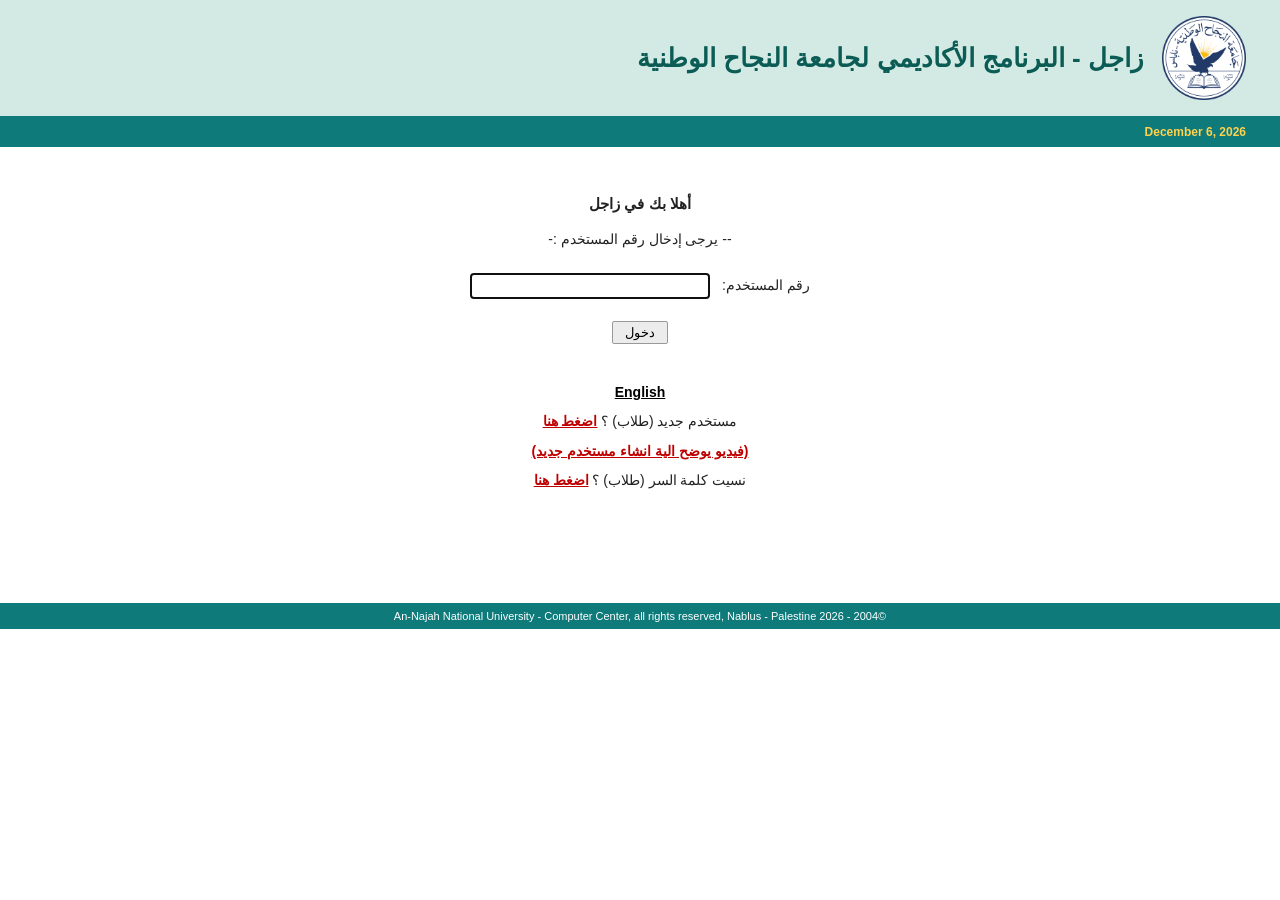
==== login.html @ 65c2568f "Static replica of An-Najah Zajel student portal 2-step login (12400249 / 123456), dashboard homepage" ====
<!DOCTYPE html>
<html lang="ar" dir="rtl">
<head>
  <meta charset="UTF-8">
  <meta name="viewport" content="width=device-width, initial-scale=1.0">
  <title>زاجل - تسجيل الدخول</title>
  <link rel="stylesheet" href="styles.css">
</head>
<body class="login-body">
  <div class="login-header">
    <div class="login-header-inner">
      <img class="login-logo" src="resources/img/najah_logo.png" alt="An-Najah National University">
      <div class="login-title">زاجل - البرنامج الأكاديمي لجامعة النجاح الوطنية</div>
    </div>
  </div>
  <div class="login-strip"><span class="login-date" id="today"></span></div>

  <div class="login-main">
    <p class="login-welcome">أهلا بك في زاجل</p>
    <p class="login-prompt">-- يرجى إدخال رقم المستخدم :-</p>

    <form id="loginForm" onsubmit="return step1(event)">
      <div class="login-row">
        رقم المستخدم: &nbsp;
        <input type="text" id="username" class="login-input" autocomplete="off" autofocus>
      </div>
      <div class="login-row">
        <button type="submit" class="login-btn">دخول</button>
      </div>
    </form>

    <div class="login-links">
      <a class="login-en" href="#">English</a><br>
      مستخدم جديد (طلاب) ؟ <a class="login-link" href="#">اضغط هنا</a><br>
      <a class="login-link" href="#">(فيديو يوضح الية انشاء مستخدم جديد)</a><br>
      نسيت كلمة السر (طلاب) ؟ <a class="login-link" href="#">اضغط هنا</a>
    </div>
  </div>

  <div class="login-footer">©2004 - 2026 An-Najah National University - Computer Center, all rights reserved, Nablus - Palestine</div>

  <script>
    document.getElementById('today').textContent =
      new Date().toLocaleDateString('en-US', { year: 'numeric', month: 'long', day: 'numeric' });

    function step1(e) {
      e.preventDefault();
      var u = document.getElementById('username').value.trim();
      if (u === '12400249') {
        location.href = 'login2.html?u=' + encodeURIComponent(u);
      } else {
        alert('رقم المستخدم غير صحيح. الرجاء إدخال رقم مستخدم صحيح.');
      }
      return false;
    }
  </script>
</body>
</html>
---- styles.css ----
* { margin: 0; padding: 0; box-sizing: border-box; }

body {
  font-family: Tahoma, Arial, "Segoe UI", sans-serif;
  font-size: 13px;
  color: #222;
  background: #ffffff;
  direction: rtl;
}

a { color: #0a3d62; text-decoration: none; }
a:hover { text-decoration: underline; }

/* ===== HEADER ===== */
.top-header {
  background: #ffffff;
  border-bottom: 2px solid #0a3d62;
  padding: 8px 16px;
}
.header-inner {
  display: flex;
  align-items: center;
  justify-content: flex-start;
  gap: 14px;
  max-width: 1060px;
  margin: 0 auto;
}
.logo-emblem { display: block; flex-shrink: 0; }
.header-title {
  font-size: 16px;
  font-weight: bold;
  color: #1a1a1a;
  text-align: right;
}

/* ===== NAV ===== */
.main-nav { background: #0a3d62; }
.nav-row {
  list-style: none;
  display: flex;
  flex-wrap: wrap;
  justify-content: center;
  align-items: center;
}
.nav-row:first-child { border-bottom: 1px solid #1c5a8a; }
.nav-row li { position: relative; }
.nav-row li:not(:last-child)::after {
  content: "|";
  color: #6f9bc0;
  position: absolute;
  left: 0;
  top: 50%;
  transform: translateY(-50%);
}
.nav-row li a {
  display: block;
  color: #ffffff;
  padding: 6px 12px;
  font-size: 12.5px;
  white-space: nowrap;
}
.nav-row li a:hover { background: #1c5a8a; text-decoration: none; }
.nav-row li.active a { color: #ffd24d; font-weight: bold; }
.nav-row li.alert a { color: #ffd24d; }

/* ===== PAGE LAYOUT ===== */
.page-wrap {
  display: flex;
  flex-direction: row;
  max-width: 1060px;
  margin: 0 auto;
  padding: 12px 8px;
  gap: 12px;
  align-items: flex-start;
}
.content { flex: 1; min-width: 0; }
/* sidebar sits on the RIGHT in this RTL layout */
.sidebar { order: -1; width: 118px; flex-shrink: 0; display: flex; flex-direction: column; gap: 7px; }

/* ===== STUDENT INFO ===== */
.student-info { padding: 8px 4px 14px; text-align: center; }
.info-line { margin-bottom: 6px; font-size: 13px; }
.info-line .label { color: #333; }
.info-line .value { color: #000; }
.value-en { color: #000; }

.wifi-block { margin-top: 14px; }
.link-line { margin-bottom: 8px; }
.link-line a { text-decoration: underline; }
.wifi-pass { font-size: 13px; }
.wifi-pass strong { color: #0a3d62; }
.btn-wifi {
  margin-right: 10px;
  background: #f0f0f0;
  border: 1px solid #999;
  border-radius: 3px;
  padding: 3px 8px;
  font-family: inherit;
  font-size: 12px;
  cursor: pointer;
}
.btn-wifi:hover { background: #e2e2e2; }

.eval-btn-row { margin: 14px 0; }
.btn-eval {
  background: #f2c200;
  border: 1px solid #d4a800;
  color: #2a2a2a;
  font-weight: bold;
  font-family: inherit;
  font-size: 13px;
  padding: 7px 22px;
  border-radius: 3px;
  cursor: pointer;
}
.btn-eval:hover { background: #e0b400; }

.email-line { margin-top: 8px; font-weight: bold; }
.email-line a { color: #c00000; }

/* ===== MESSAGES PANEL ===== */
.messages-panel {
  border: 1px solid #c4c4c4;
  margin-top: 16px;
  background: #fff;
}
.panel-head {
  background: #0a3d62;
  color: #fff;
  font-weight: bold;
  padding: 8px 14px;
  font-size: 14px;
}
.panel-body { padding: 16px 18px; line-height: 1.8; }
.panel-body hr { border: none; border-top: 1px solid #ddd; margin: 14px 0; }
.msg-group { margin-bottom: 6px; }
.msg-title { color: #c00000; font-weight: bold; margin-top: 6px; }
.msg-num { color: #c00000; padding-right: 14px; }
.msg-icon { font-weight: bold; margin-bottom: 6px; }
.panel-body p { margin-bottom: 6px; }
.msg-link a { color: #0a3d62; font-weight: bold; text-decoration: underline; }

/* ===== SIDEBAR ===== */
.side-btn {
  display: block;
  width: 100%;
  background: linear-gradient(#ffffff, #e2e2e2);
  border: 1px solid #b6b6b6;
  border-radius: 4px;
  padding: 7px 6px;
  font-family: inherit;
  font-size: 12px;
  font-weight: bold;
  color: #2a2a2a;
  cursor: pointer;
  text-align: center;
  line-height: 1.35;
  box-shadow: 0 1px 1px rgba(0,0,0,.12);
}
.side-btn:hover { background: linear-gradient(#f2f2f2, #d3d3d3); }

/* ===== RESPONSIVE ===== */
@media (max-width: 900px) {
  .page-wrap { flex-direction: column; }
  .sidebar { width: 100%; flex-direction: row; flex-wrap: wrap; }
  .sidebar .side-btn { width: auto; flex: 1 1 120px; }
  .header-title { font-size: 14px; }
}

/* ================= DATA SUBPAGES ================= */
.subpage-body { padding: 16px 22px 40px; max-width: 1180px; margin: 0 auto; }
.topbtn-row { text-align: left; margin-bottom: 6px; }
.btn-grey {
  background: #f3f3f3; border: 1px solid #b9b9b9; border-radius: 3px;
  padding: 4px 12px; font-family: inherit; font-size: 12.5px; cursor: pointer; color: #222;
}
.btn-grey:hover { background: #e7e7e7; }
.page-title { color: #9c1b1b; font-weight: bold; font-size: 16px; margin: 4px 0 16px; }
.red-note { color: #c00000; font-weight: bold; text-align: center; margin-bottom: 14px; }

/* student header rows for subpages (right aligned label:value pairs) */
.std-head { margin-bottom: 18px; font-size: 13.5px; line-height: 1.9; }
.std-head .row { display: flex; flex-wrap: wrap; gap: 28px; justify-content: flex-start; }
.std-head b { color: #000; }
.std-head .lbl { color: #333; }

/* GPA / daily bordered table */
.grade-table { border-collapse: collapse; width: auto; margin: 0 auto; font-size: 13px; }
.grade-table th, .grade-table td { border: 1px solid #c9c9c9; padding: 6px 14px; text-align: center; }
.grade-table th { background: #e9e2d2; color: #3a3326; font-weight: bold; }
.grade-table td.course-name { text-align: right; min-width: 240px; padding-right: 10px; }
.grade-table tr:nth-child(even) td { background: #f7f4ee; }
.grade-table tr.total-row td { background: #ece6d8; font-weight: bold; }

/* Transcript (pipe-separated classic layout) */
.transcript { font-size: 13.5px; max-width: 1000px; margin: 0 auto; }
.tr-table { border-collapse: collapse; width: 100%; }
.tr-table th { color: #000; font-weight: bold; padding: 4px 8px; border-bottom: 1px solid #000; }
.tr-table td { padding: 3px 8px; border-left: 1px solid #cfcfcf; }
.tr-table td:last-child, .tr-table th:last-child { border-left: none; }
.tr-grade { text-align: center; }
.tr-hours { text-align: center; }
.tr-code { text-align: center; color: #000; }
.tr-name { text-align: right; }
.tr-meta { text-align: right; color: #444; padding-right: 6px; }
.sem-head td { font-weight: bold; text-align: center; padding-top: 12px; border-top: 1px solid #000; }
.sem-sum td { font-weight: bold; }
.scale-list { margin-top: 22px; text-align: center; font-size: 13px; line-height: 1.7; color: #222; }

/* exam schedule red box on homepage */
.exam-box {
  margin: 16px auto 0;
  background: #b03030;
  color: #fff;
  font-weight: bold;
  text-align: center;
  padding: 8px 14px;
  border-radius: 6px;
  max-width: 300px;
  line-height: 1.6;
}
.exam-box .exam-date { font-size: 11.5px; font-weight: normal; }
.msg-link.orange a { color: #d2691e; }

/* ================= STUDY PLAN ================= */
.plan-head { font-size: 13px; line-height: 1.9; margin-bottom: 10px; }
.plan-head .row { display: flex; flex-wrap: wrap; gap: 30px; }
.plan-head b { color: #000; }
.plan-legend { display: flex; flex-wrap: wrap; gap: 18px; margin: 10px 0 16px; font-size: 12.5px; align-items: center; }
.plan-legend span { display: inline-flex; align-items: center; gap: 5px; }

.dot { display: inline-block; width: 14px; height: 14px; border-radius: 50%; flex-shrink: 0; border: 1px solid rgba(0,0,0,.25); }
.dot.green { background: #3aaa35; }
.dot.yellow { background: #f2c200; }
.dot.red { background: #cf2a2a; }

.plan-cols { display: grid; grid-template-columns: 1.1fr 1.4fr 0.8fr; gap: 14px; align-items: start; }
.plan-block { border: 1px solid #c9c9c9; }
.plan-block > .blk-title { background: #e9e2d2; color: #3a3326; font-weight: bold; text-align: center; padding: 6px; border-bottom: 1px solid #c9c9c9; }
.plan-block > .blk-sub { display: flex; justify-content: space-around; background: #f3efe6; font-size: 11.5px; padding: 4px; border-bottom: 1px solid #c9c9c9; }
.plan-table { width: 100%; border-collapse: collapse; font-size: 12px; }
.plan-table td { border-bottom: 1px solid #e2e2e2; padding: 4px 6px; }
.plan-table .pc-code { text-align: center; color: #000; white-space: nowrap; }
.plan-table .pc-name { text-align: right; }
.plan-table .pc-cr { text-align: center; width: 26px; color: #444; }
.plan-table .pc-st { text-align: center; width: 26px; }
.plan-table tr:nth-child(even) td { background: #faf8f3; }

.plan-elective { margin-top: 16px; }
.plan-elective .plan-block { max-width: 640px; }
@media (max-width: 900px) { .plan-cols { grid-template-columns: 1fr; } }

/* ================= REAL ZAJEL TABLE LAYOUT (homepage) ================= */
body.zbody { font-family: Tahoma, Arial, sans-serif; color: #000; background: #fff; }

/* header */
.z-header { width: 100%; border-collapse: collapse; }
.z-logo-cell { width: 100px; text-align: center; vertical-align: middle; }
.z-title { font-size: 24px; font-weight: bold; color: #111; padding: 6px 6px; }

/* nav */
.z-nav-cell { padding: 0; }
.z-nav { background: #10346a; width: 100%; }
.z-nav table { border-collapse: collapse; margin: 0; }
.z-nav td { padding: 0; }
.z-nav a {
  display: inline-block; color: #fff; font-size: 11px; font-weight: normal;
  font-family: Tahoma, Arial, sans-serif; text-decoration: none; padding: 5px 6px;
  white-space: nowrap; background: #10346a;
}
.z-nav a:hover { text-decoration: underline; }
.z-nav a.yellow { color: #ffff00; font-weight: bold; }
.z-sep { color: #fff; font-size: 16px; padding: 0 1px; }

/* main content table */
.z-main { width: 100%; border-collapse: collapse; margin-top: 4px; }
.z-side-cell { width: 132px; vertical-align: top; padding: 8px 6px 8px 4px; }
.z-content-cell { vertical-align: top; padding: 6px; }

/* sidebar buttons (real .myButtonABS / .myButtonB) */
.myButtonABS, .myButtonB {
  box-shadow: 0 1px 0 0 #fff6af;
  background: linear-gradient(to bottom, #F5D0A9 5%, #F8ECE0 100%);
  background-color: #F6E3CE;
  border-radius: 6px; border: 1px solid #F7BE81;
  display: block; width: 120px; cursor: pointer; color: #071418;
  font-family: Tahoma, Arial, sans-serif; font-weight: bold;
  padding: 9px 6px; text-decoration: none; text-shadow: 0 1px 0 #F8ECE0;
  margin-bottom: 6px; text-align: center; line-height: 1.3;
}
.myButtonABS { font-size: 13px; }
.myButtonB { font-size: 12px; }
.myButtonABS:hover, .myButtonB:hover { background: linear-gradient(to bottom, #F7BE81 5%, #F5D0A9 100%); }
.myButtonABS:active, .myButtonB:active { position: relative; top: 1px; }

/* student info */
.z-info { border-collapse: collapse; }
.z-info td { font-size: 15px; padding: 5px 6px; vertical-align: top; }
.z-info .en-name { font-weight: bold; }
.z-blue { color: #0000ff; font-weight: bold; }
.z-red { color: #ff0000; font-weight: bold; }
.z-link { text-decoration: underline; color: #0a3d62; }
.wifi-btn { font-family: Tahoma, Arial, sans-serif; font-size: 12px; cursor: pointer; }
.z-eval {
  background: #F9D609; color: #000; border: 0; height: 25px; width: 150px;
  font-family: Tahoma, Arial, sans-serif; font-size: 10pt; cursor: pointer; text-align: center;
}
.z-exambox {
  background: #c0392b; color: #fff; font-weight: bold; text-align: center;
  border-radius: 6px; padding: 8px 16px; display: inline-block; margin-top: 6px; line-height: 1.6;
}
.z-exambox span { font-size: 12px; font-weight: normal; }

/* messages panel (real box-shadow style) */
.z-panel {
  width: 70%; border-collapse: separate;
  box-shadow: 5px 5px 2px #888; border-radius: 5px; border: 2px solid #e3e6e7; padding: 10px;
}
.z-panel td { font-size: 15px; padding: 5px; }
.z-panel-head { background: #10346a; color: #fff; font-weight: bold; }
.z-panel hr { border: none; border-top: 1px solid #ccc; }
.z-msg-red { color: #ff0000; font-weight: bold; }
.z-msg-big { font-size: 18px; color: #174873; font-weight: bold; }
.z-msg-orange a { color: #e07b00; font-weight: bold; }
.z-panel a { color: #0a3d62; }

/* ================= LOGIN PAGES (teal theme) ================= */
.login-body { background: #fff; font-family: Tahoma, Arial, sans-serif; color: #222; }
.login-header { background: #d3e9e4; }
.login-header-inner {
  display: flex; align-items: center; justify-content: flex-start; gap: 18px;
  max-width: 1500px; margin: 0 auto; padding: 16px 34px;
}
.login-logo { width: 84px; height: 84px; flex-shrink: 0; }
.login-title { font-size: 26px; font-weight: bold; color: #0a5c54; }
.login-strip { background: #0e7a7a; padding: 8px 34px; text-align: right; }
.login-date { color: #ffd24d; font-size: 12px; font-weight: bold; }
.login-main { min-height: 430px; text-align: center; padding: 48px 20px 20px; }
.login-welcome { font-weight: bold; font-size: 15px; margin-bottom: 18px; }
.login-prompt { font-size: 14px; margin-bottom: 26px; }
.login-row { margin: 10px 0; font-size: 14px; }
.login-input {
  border: 1px solid #000; height: 26px; width: 240px; font-size: 14px;
  vertical-align: middle; padding: 0 4px;
}
.login-btn {
  font-family: Tahoma, Arial, sans-serif; font-size: 13px; padding: 3px 12px;
  cursor: pointer; margin-top: 12px; background: #ececec; border: 1px solid #999; border-radius: 2px;
}
.login-btn:hover { background: #ddd; }
.login-or { color: #c00000; font-weight: bold; margin: 10px 0; }
.login-links { margin-top: 26px; font-size: 14px; line-height: 2.1; }
.login-link { color: #c00000; text-decoration: underline; font-weight: bold; cursor: pointer; }
.login-en { color: #000; font-weight: bold; text-decoration: underline; display: inline-block; margin-top: 8px; }
.login-warn { color: #c00000; font-weight: bold; margin-top: 40px; line-height: 2; font-size: 14px; }
.login-footer {
  background: #0e7a7a; color: #fff; text-align: center; font-size: 11px;
  padding: 7px; margin-top: 26px;
}
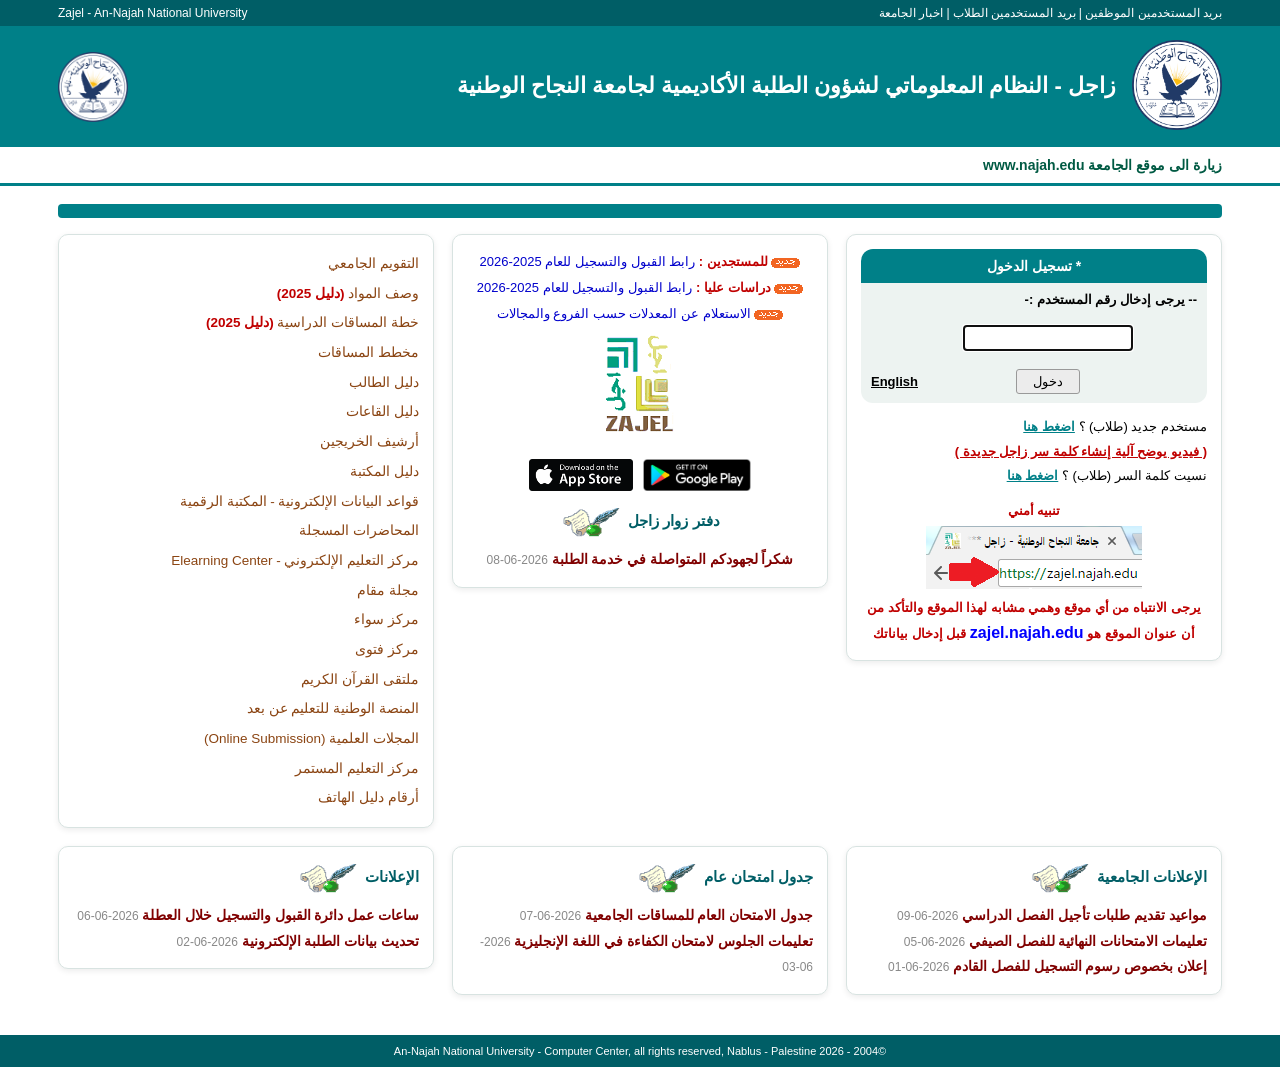
==== commit 66cf24ff: "Update student grades and study-plan data (GPA 3.53); login landing page Co-Authored-By: Claude Fabl" ====
--- a/login.html
+++ b/login.html
@@ -3,46 +3,194 @@
 <head>
   <meta charset="UTF-8">
   <meta name="viewport" content="width=device-width, initial-scale=1.0">
-  <title>زاجل - تسجيل الدخول</title>
+  <title>جامعة النجاح الوطنية - زاجل | An-Najah National University - Zajel</title>
   <link rel="stylesheet" href="styles.css">
 </head>
-<body class="login-body">
-  <div class="login-header">
-    <div class="login-header-inner">
-      <img class="login-logo" src="resources/img/najah_logo.png" alt="An-Najah National University">
-      <div class="login-title">زاجل - البرنامج الأكاديمي لجامعة النجاح الوطنية</div>
-    </div>
-  </div>
-  <div class="login-strip"><span class="login-date" id="today"></span></div>
-
-  <div class="login-main">
-    <p class="login-welcome">أهلا بك في زاجل</p>
-    <p class="login-prompt">-- يرجى إدخال رقم المستخدم :-</p>
-
-    <form id="loginForm" onsubmit="return step1(event)">
-      <div class="login-row">
-        رقم المستخدم: &nbsp;
-        <input type="text" id="username" class="login-input" autocomplete="off" autofocus>
-      </div>
-      <div class="login-row">
-        <button type="submit" class="login-btn">دخول</button>
-      </div>
-    </form>
-
-    <div class="login-links">
-      <a class="login-en" href="#">English</a><br>
-      مستخدم جديد (طلاب) ؟ <a class="login-link" href="#">اضغط هنا</a><br>
-      <a class="login-link" href="#">(فيديو يوضح الية انشاء مستخدم جديد)</a><br>
-      نسيت كلمة السر (طلاب) ؟ <a class="login-link" href="#">اضغط هنا</a>
-    </div>
-  </div>
-
-  <div class="login-footer">©2004 - 2026 An-Najah National University - Computer Center, all rights reserved, Nablus - Palestine</div>
+<body class="zh-body">
+
+  <!-- ===== top audience bar ===== -->
+  <header class="zh-audience">
+    <div class="zh-audience-inner">
+      <a href="https://mail.najah.edu/">بريد المستخدمين الموظفين</a> |
+      <a href="http://mail.stu.najah.edu/">بريد المستخدمين الطلاب</a> |
+      <a href="https://www.najah.edu/ar/news">اخبار الجامعة</a>
+      <span class="zh-brand">Zajel - An-Najah National University</span>
+    </div>
+  </header>
+
+  <!-- ===== header / logo ===== -->
+  <header class="zh-header">
+    <div class="zh-header-inner">
+      <a href="https://www.najah.edu/">
+        <img class="zh-logo" src="resources/img/l_logo.png" alt="An-Najah National University">
+      </a>
+      <span class="zh-htxt">زاجل - النظام المعلوماتي لشؤون الطلبة الأكاديمية لجامعة النجاح الوطنية</span>
+      <img class="zh-smlogo" src="resources/img/sm_logo.png" alt="An-Najah National University">
+    </div>
+  </header>
+
+  <!-- ===== nav strip ===== -->
+  <nav class="zh-nav">
+    <div class="zh-nav-inner">
+      <a href="https://www.najah.edu/">زيارة الى موقع الجامعة www.najah.edu</a>
+    </div>
+  </nav>
+
+  <!-- ===== content ===== -->
+  <main class="zh-main">
+    <div class="zh-strip"></div>
+    <div class="zh-cubes">
+
+      <!-- ===== login cube ===== -->
+      <section class="zh-cube" id="cube3">
+        <form id="loginForm" onsubmit="return step1(event)">
+          <table class="zh-login-table">
+            <tr>
+              <td class="zh-head" colspan="3">* تسجيل الدخول</td>
+            </tr>
+            <tr>
+              <td class="zh-cell" colspan="3"><span class="zh-login-prompt">-- يرجى إدخال رقم المستخدم :-</span></td>
+            </tr>
+            <tr>
+              <td class="zh-cell"></td>
+              <td class="zh-cell" style="text-align:center">
+                <input type="text" id="username" class="zh-login-input" name="liun" autocomplete="off" autofocus>
+              </td>
+              <td class="zh-cell"></td>
+            </tr>
+            <tr>
+              <td class="zh-cell zh-rounded-br" style="width:50px"></td>
+              <td class="zh-cell" style="text-align:center">
+                <button type="submit" class="zh-login-btn">دخول</button>
+              </td>
+              <td class="zh-cell zh-rounded-bl" style="text-align:left">
+                <u><a class="zh-en" href="#">English</a></u>
+              </td>
+            </tr>
+          </table>
+        </form>
+
+        <div class="zh-login-extra">
+          مستخدم جديد (طلاب) ؟ <a href="#">اضغط هنا</a><br>
+          <a class="zh-vid" href="#">( فيديو يوضح آلية إنشاء كلمة سر زاجل جديدة )</a><br>
+          نسيت كلمة السر (طلاب) ؟ <a href="#">اضغط هنا</a>
+        </div>
+
+        <div class="zh-secure">
+          <div class="zh-secure-ttl">تنبيه أمني</div>
+          <img src="resources/img/zajel_security_logo.png" alt="تنبيه أمني">
+          <div class="zh-secure-note">
+            يرجى الانتباه من أي موقع وهمي مشابه لهذا الموقع والتأكد من أن عنوان الموقع هو
+            <span class="zh-dom">zajel.najah.edu</span>
+            قبل إدخال بياناتك
+          </div>
+        </div>
+      </section>
+
+      <!-- ===== new / announcements cube ===== -->
+      <section class="zh-cube zh-new" id="cube1">
+        <a href="#">
+          <img class="zh-gif" src="resources/img/new.gif" alt="new">
+          <span class="zh-tag">للمستجدين :</span>
+          <span class="zh-txt"> رابط القبول والتسجيل للعام 2025-2026 </span>
+        </a><br>
+        <a href="#">
+          <img class="zh-gif" src="resources/img/new.gif" alt="new">
+          <span class="zh-tag">دراسات عليا :</span>
+          <span class="zh-txt"> رابط القبول والتسجيل للعام 2025-2026 </span>
+        </a><br>
+        <a href="#">
+          <img class="zh-gif" src="resources/img/new.gif" alt="new">
+          <span class="zh-txt">الاستعلام عن المعدلات حسب الفروع والمجالات</span>
+        </a>
+
+        <div>
+          <img class="zh-zajel-logo" src="resources/img/zajelLogo.png" alt="Zajel">
+        </div>
+        <div class="zh-badges">
+          <a href="https://play.google.com/store/apps/details?id=com.najah.Zajel"><img src="resources/img/googleplay.png" alt="Google Play"></a>
+          <a href="https://apps.apple.com/us/app/zajel-nnu/id6670542412"><img src="resources/img/download_appStore.png" alt="App Store"></a>
+        </div>
+
+        <h4 style="justify-content:center;margin-top:14px">
+          دفتر زوار زاجل
+          <img src="resources/img/guest-book4.png" width="60" height="32" alt="">
+        </h4>
+        <div class="zh-ann">
+          <a href="#">شكراً لجهودكم المتواصلة في خدمة الطلبة</a>
+          <span class="zh-date">2026-06-08</span>
+        </div>
+      </section>
+
+      <!-- ===== important links cube ===== -->
+      <section class="zh-cube" id="cube6">
+        <ul class="zh-links">
+          <li><a href="#">التقويم الجامعي</a></li>
+          <li><a href="#">وصف المواد <span class="zh-fresh">(دليل 2025)</span></a></li>
+          <li><a href="#">خطة المساقات الدراسية <span class="zh-fresh">(دليل 2025)</span></a></li>
+          <li><a href="#">مخطط المساقات</a></li>
+          <li><a href="#">دليل الطالب</a></li>
+          <li><a href="#">دليل القاعات</a></li>
+          <li><a href="#">أرشيف الخريجين</a></li>
+          <li><a href="#">دليل المكتبة</a></li>
+          <li><a href="#">قواعد البيانات الإلكترونية - المكتبة الرقمية</a></li>
+          <li><a href="#">المحاضرات المسجلة</a></li>
+          <li><a href="#">مركز التعليم الإلكتروني - Elearning Center</a></li>
+          <li><a href="#">مجلة مقام</a></li>
+          <li><a href="#">مركز سواء</a></li>
+          <li><a href="#">مركز فتوى</a></li>
+          <li><a href="#">ملتقى القرآن الكريم</a></li>
+          <li><a href="#">المنصة الوطنية للتعليم عن بعد</a></li>
+          <li><a href="#">المجلات العلمية (Online Submission)</a></li>
+          <li><a href="#">مركز التعليم المستمر</a></li>
+          <li><a href="#">أرقام دليل الهاتف</a></li>
+        </ul>
+      </section>
+
+      <!-- ===== university announcements cube ===== -->
+      <section class="zh-cube" id="cube5">
+        <h4>الإعلانات الجامعية <img src="resources/img/guest-book4.png" width="60" height="32" alt=""></h4>
+        <div class="zh-ann">
+          <a href="#">مواعيد تقديم طلبات تأجيل الفصل الدراسي</a>
+          <span class="zh-date">2026-06-09</span><br>
+          <a href="#">تعليمات الامتحانات النهائية للفصل الصيفي</a>
+          <span class="zh-date">2026-06-05</span><br>
+          <a href="#">إعلان بخصوص رسوم التسجيل للفصل القادم</a>
+          <span class="zh-date">2026-06-01</span>
+        </div>
+      </section>
+
+      <!-- ===== exam schedule cube ===== -->
+      <section class="zh-cube" id="cube7">
+        <h4>جدول امتحان عام <img src="resources/img/guest-book4.png" width="60" height="32" alt=""></h4>
+        <div class="zh-ann">
+          <a href="#">جدول الامتحان العام للمساقات الجامعية</a>
+          <span class="zh-date">2026-06-07</span><br>
+          <a href="#">تعليمات الجلوس لامتحان الكفاءة في اللغة الإنجليزية</a>
+          <span class="zh-date">2026-06-03</span>
+        </div>
+      </section>
+
+      <!-- ===== general announcements cube ===== -->
+      <section class="zh-cube" id="cube4">
+        <h4>الإعلانات <img src="resources/img/guest-book4.png" width="60" height="32" alt=""></h4>
+        <div class="zh-ann">
+          <a href="#">ساعات عمل دائرة القبول والتسجيل خلال العطلة</a>
+          <span class="zh-date">2026-06-06</span><br>
+          <a href="#">تحديث بيانات الطلبة الإلكترونية</a>
+          <span class="zh-date">2026-06-02</span>
+        </div>
+      </section>
+
+    </div>
+  </main>
+
+  <!-- ===== footer ===== -->
+  <footer class="zh-footer">
+    ©2004 - 2026 An-Najah National University - Computer Center, all rights reserved, Nablus - Palestine
+  </footer>
 
   <script>
-    document.getElementById('today').textContent =
-      new Date().toLocaleDateString('en-US', { year: 'numeric', month: 'long', day: 'numeric' });
-
     function step1(e) {
       e.preventDefault();
       var u = document.getElementById('username').value.trim();
--- a/styles.css
+++ b/styles.css
@@ -357,3 +357,100 @@
   background: #0e7a7a; color: #fff; text-align: center; font-size: 11px;
   padding: 7px; margin-top: 26px;
 }
+
+/* ================= ZAJEL PUBLIC HOMEPAGE (real landing / first login) ================= */
+.zh-body { background: #fff; font-family: Tahoma, Arial, sans-serif; color: #000; }
+
+/* top audience bar */
+.zh-audience { background: #005e66; color: #fff; font-size: 12px; }
+.zh-audience-inner { max-width: 1200px; margin: 0 auto; padding: 6px 18px; }
+.zh-audience a { color: #fff; text-decoration: none; }
+.zh-audience a:hover { text-decoration: underline; }
+.zh-audience .zh-brand { float: left; }
+
+/* header logo */
+.zh-header { background: #008088; }
+.zh-header-inner {
+  max-width: 1200px; margin: 0 auto; padding: 14px 18px;
+  display: flex; align-items: center; gap: 16px;
+}
+.zh-header .zh-logo { width: 90px; height: 90px; }
+.zh-header .zh-htxt { color: #fff; font-size: 22px; font-weight: bold; line-height: 1.4; }
+.zh-header .zh-smlogo { width: 70px; height: 70px; margin-right: auto; }
+
+/* nav strip */
+.zh-nav { background: #fff; border-bottom: 3px solid #008088; }
+.zh-nav-inner { max-width: 1200px; margin: 0 auto; padding: 10px 18px; }
+.zh-nav a { color: #005A43; font-weight: bold; font-size: 14px; text-decoration: none; }
+.zh-nav a:hover { text-decoration: underline; }
+
+/* content cubes */
+.zh-main { max-width: 1200px; margin: 0 auto; padding: 18px; }
+.zh-strip { background: #008088; height: 14px; border-radius: 4px; margin-bottom: 16px; }
+.zh-cubes { display: flex; flex-wrap: wrap; gap: 18px; align-items: flex-start; }
+.zh-cube {
+  flex: 1 1 300px; min-width: 280px; background: #fff;
+  border: 1px solid #d8e3e1; border-radius: 10px; padding: 14px;
+  box-shadow: 0 2px 6px rgba(0,0,0,.08);
+}
+.zh-cube h4 {
+  color: #005e66; font-size: 15px; margin-bottom: 10px;
+  display: flex; align-items: center; gap: 8px;
+}
+
+/* login cube */
+.zh-login-table { width: 100%; border-collapse: collapse; }
+.zh-login-table .zh-head {
+  background: #008088; color: #fff; font-weight: bold; text-align: center;
+  padding: 9px; border-radius: 12px 12px 0 0; font-size: 14px;
+}
+.zh-login-table .zh-cell { background: #edf3f1; padding: 9px 10px; }
+.zh-login-prompt { font-weight: bold; color: #000; }
+.zh-login-input { height: 26px; width: 170px; font-size: 14px; padding: 0 4px; border: 1px solid #888; }
+.zh-login-btn {
+  font-family: Tahoma, Arial, sans-serif; font-size: 13px; padding: 4px 16px;
+  cursor: pointer; background: #ececec; border: 1px solid #999; border-radius: 3px;
+}
+.zh-login-btn:hover { background: #ddd; }
+.zh-cell .zh-en { color: #000; font-weight: bold; text-decoration: underline; }
+.zh-rounded-bl { border-radius: 0 0 0 12px; }
+.zh-rounded-br { border-radius: 0 0 12px 0; }
+
+.zh-login-extra { margin-top: 12px; font-size: 13px; line-height: 1.9; }
+.zh-login-extra a { color: #008088; text-decoration: underline; font-weight: bold; }
+.zh-login-extra .zh-vid { color: #c00000; }
+.zh-secure { text-align: center; margin-top: 14px; }
+.zh-secure .zh-secure-ttl { color: #c00000; font-weight: bold; font-size: 13px; }
+.zh-secure img { display: block; margin: 8px auto; }
+.zh-secure .zh-secure-note { color: #c00000; font-weight: bold; font-size: 13px; line-height: 1.7; }
+.zh-secure .zh-secure-note .zh-dom { color: #0000ff; font-size: 16px; }
+
+/* new / announcements cube */
+.zh-new { text-align: center; line-height: 2; }
+.zh-new img.zh-gif { vertical-align: middle; }
+.zh-new a { text-decoration: none; }
+.zh-new .zh-tag { color: #c00000; font-weight: bold; }
+.zh-new .zh-txt { color: #0000cc; }
+.zh-badges { margin-top: 10px; }
+.zh-badges img { height: 32px; margin: 0 3px; vertical-align: middle; }
+.zh-zajel-logo { max-width: 150px; margin: 8px auto; }
+
+/* important links cube */
+.zh-links { list-style: none; line-height: 2.2; }
+.zh-links li a { color: #8b4513; text-decoration: none; font-size: 13.5px; }
+.zh-links li a:hover { text-decoration: underline; }
+.zh-links .zh-fresh { color: #c00000; font-weight: bold; }
+
+/* announcement boxes */
+.zh-ann { font-size: 13.5px; line-height: 1.9; }
+.zh-ann a { color: #800000; font-weight: bold; text-decoration: none; }
+.zh-ann a:hover { color: #bc0000; }
+.zh-ann .zh-date { color: #888; font-size: 12px; }
+
+/* footer */
+.zh-footer { background: #005e66; color: #fff; text-align: center; font-size: 11px; padding: 10px; margin-top: 22px; }
+
+@media (max-width: 640px) {
+  .zh-header .zh-htxt { font-size: 16px; }
+  .zh-header .zh-smlogo { display: none; }
+}
